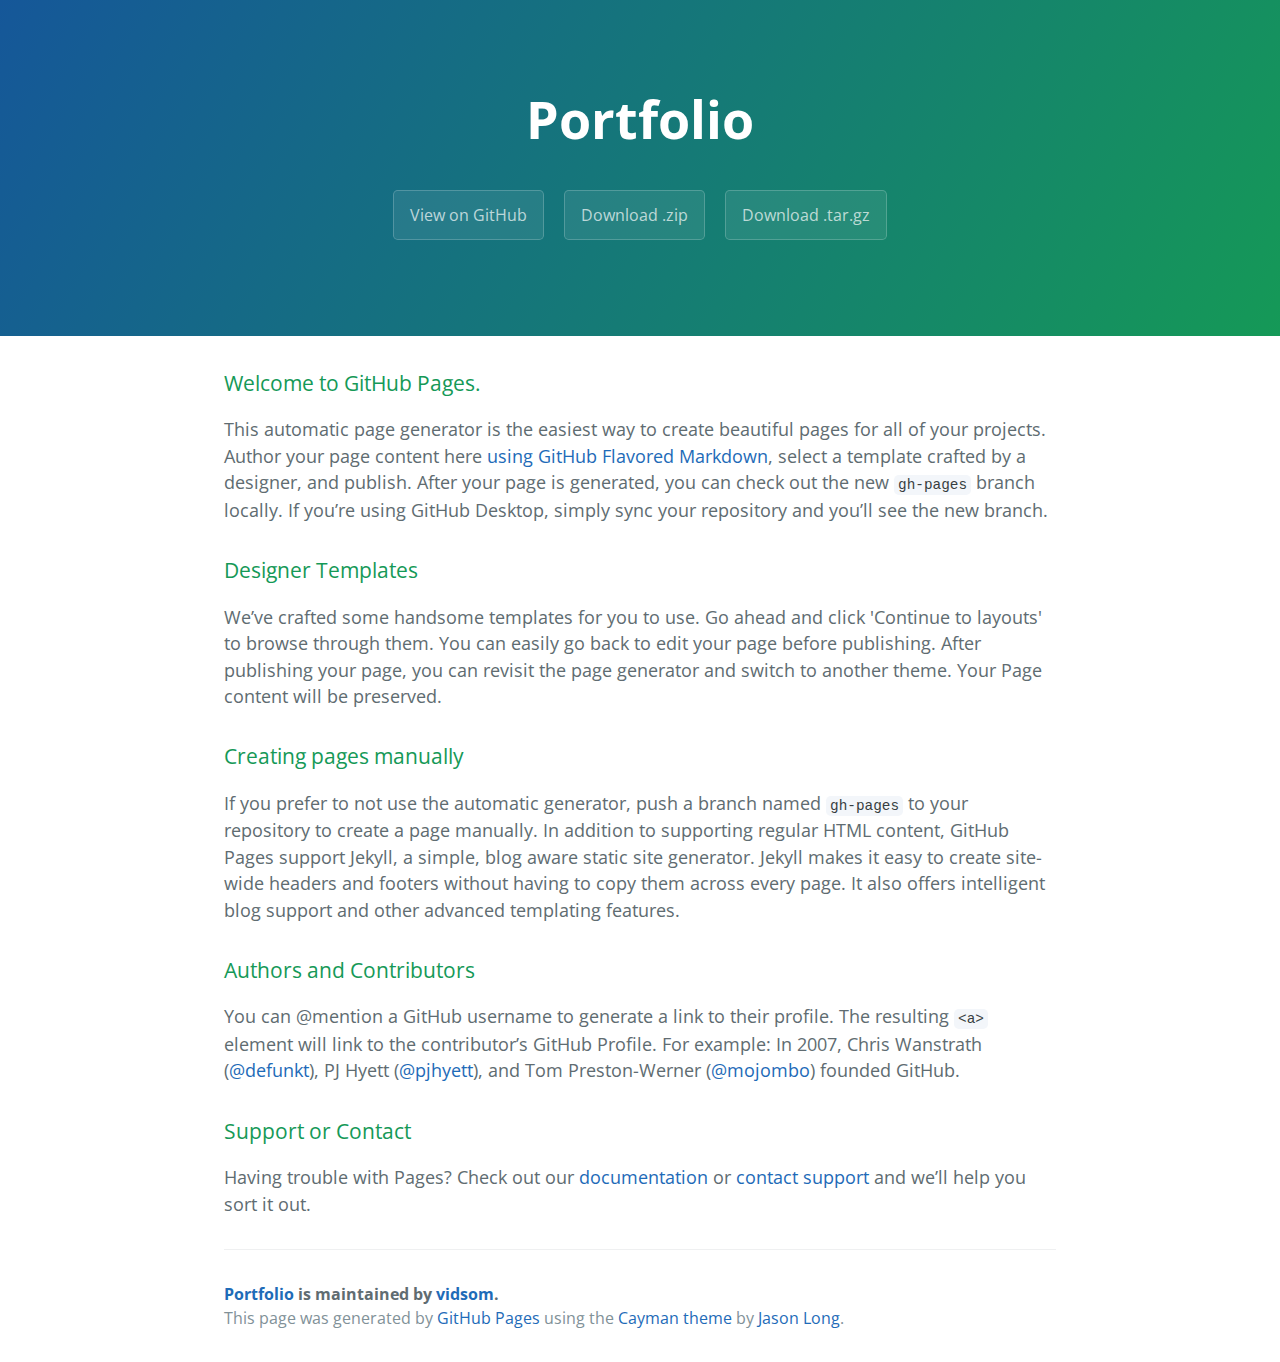
==== index.html @ 30940e9e "Create gh-pages branch via GitHub" ====
<!DOCTYPE html>
<html lang="en-us">
  <head>
    <meta charset="UTF-8">
    <title>Portfolio by vidsom</title>
    <meta name="viewport" content="width=device-width, initial-scale=1">
    <link rel="stylesheet" type="text/css" href="stylesheets/normalize.css" media="screen">
    <link href='https://fonts.googleapis.com/css?family=Open+Sans:400,700' rel='stylesheet' type='text/css'>
    <link rel="stylesheet" type="text/css" href="stylesheets/stylesheet.css" media="screen">
    <link rel="stylesheet" type="text/css" href="stylesheets/github-light.css" media="screen">
  </head>
  <body>
    <section class="page-header">
      <h1 class="project-name">Portfolio</h1>
      <h2 class="project-tagline"></h2>
      <a href="https://github.com/vidsom/portfolio" class="btn">View on GitHub</a>
      <a href="https://github.com/vidsom/portfolio/zipball/master" class="btn">Download .zip</a>
      <a href="https://github.com/vidsom/portfolio/tarball/master" class="btn">Download .tar.gz</a>
    </section>

    <section class="main-content">
      <h3>
<a id="welcome-to-github-pages" class="anchor" href="#welcome-to-github-pages" aria-hidden="true"><span aria-hidden="true" class="octicon octicon-link"></span></a>Welcome to GitHub Pages.</h3>

<p>This automatic page generator is the easiest way to create beautiful pages for all of your projects. Author your page content here <a href="https://guides.github.com/features/mastering-markdown/">using GitHub Flavored Markdown</a>, select a template crafted by a designer, and publish. After your page is generated, you can check out the new <code>gh-pages</code> branch locally. If you’re using GitHub Desktop, simply sync your repository and you’ll see the new branch.</p>

<h3>
<a id="designer-templates" class="anchor" href="#designer-templates" aria-hidden="true"><span aria-hidden="true" class="octicon octicon-link"></span></a>Designer Templates</h3>

<p>We’ve crafted some handsome templates for you to use. Go ahead and click 'Continue to layouts' to browse through them. You can easily go back to edit your page before publishing. After publishing your page, you can revisit the page generator and switch to another theme. Your Page content will be preserved.</p>

<h3>
<a id="creating-pages-manually" class="anchor" href="#creating-pages-manually" aria-hidden="true"><span aria-hidden="true" class="octicon octicon-link"></span></a>Creating pages manually</h3>

<p>If you prefer to not use the automatic generator, push a branch named <code>gh-pages</code> to your repository to create a page manually. In addition to supporting regular HTML content, GitHub Pages support Jekyll, a simple, blog aware static site generator. Jekyll makes it easy to create site-wide headers and footers without having to copy them across every page. It also offers intelligent blog support and other advanced templating features.</p>

<h3>
<a id="authors-and-contributors" class="anchor" href="#authors-and-contributors" aria-hidden="true"><span aria-hidden="true" class="octicon octicon-link"></span></a>Authors and Contributors</h3>

<p>You can @mention a GitHub username to generate a link to their profile. The resulting <code>&lt;a&gt;</code> element will link to the contributor’s GitHub Profile. For example: In 2007, Chris Wanstrath (<a href="https://github.com/defunkt" class="user-mention">@defunkt</a>), PJ Hyett (<a href="https://github.com/pjhyett" class="user-mention">@pjhyett</a>), and Tom Preston-Werner (<a href="https://github.com/mojombo" class="user-mention">@mojombo</a>) founded GitHub.</p>

<h3>
<a id="support-or-contact" class="anchor" href="#support-or-contact" aria-hidden="true"><span aria-hidden="true" class="octicon octicon-link"></span></a>Support or Contact</h3>

<p>Having trouble with Pages? Check out our <a href="https://help.github.com/pages">documentation</a> or <a href="https://github.com/contact">contact support</a> and we’ll help you sort it out.</p>

      <footer class="site-footer">
        <span class="site-footer-owner"><a href="https://github.com/vidsom/portfolio">Portfolio</a> is maintained by <a href="https://github.com/vidsom">vidsom</a>.</span>

        <span class="site-footer-credits">This page was generated by <a href="https://pages.github.com">GitHub Pages</a> using the <a href="https://github.com/jasonlong/cayman-theme">Cayman theme</a> by <a href="https://twitter.com/jasonlong">Jason Long</a>.</span>
      </footer>

    </section>

  
  </body>
</html>
---- stylesheets/stylesheet.css ----
* {
  box-sizing: border-box; }

body {
  padding: 0;
  margin: 0;
  font-family: "Open Sans", "Helvetica Neue", Helvetica, Arial, sans-serif;
  font-size: 16px;
  line-height: 1.5;
  color: #606c71; }

a {
  color: #1e6bb8;
  text-decoration: none; }
  a:hover {
    text-decoration: underline; }

.btn {
  display: inline-block;
  margin-bottom: 1rem;
  color: rgba(255, 255, 255, 0.7);
  background-color: rgba(255, 255, 255, 0.08);
  border-color: rgba(255, 255, 255, 0.2);
  border-style: solid;
  border-width: 1px;
  border-radius: 0.3rem;
  transition: color 0.2s, background-color 0.2s, border-color 0.2s; }
  .btn + .btn {
    margin-left: 1rem; }

.btn:hover {
  color: rgba(255, 255, 255, 0.8);
  text-decoration: none;
  background-color: rgba(255, 255, 255, 0.2);
  border-color: rgba(255, 255, 255, 0.3); }

@media screen and (min-width: 64em) {
  .btn {
    padding: 0.75rem 1rem; } }

@media screen and (min-width: 42em) and (max-width: 64em) {
  .btn {
    padding: 0.6rem 0.9rem;
    font-size: 0.9rem; } }

@media screen and (max-width: 42em) {
  .btn {
    display: block;
    width: 100%;
    padding: 0.75rem;
    font-size: 0.9rem; }
    .btn + .btn {
      margin-top: 1rem;
      margin-left: 0; } }

.page-header {
  color: #fff;
  text-align: center;
  background-color: #159957;
  background-image: linear-gradient(120deg, #155799, #159957); }

@media screen and (min-width: 64em) {
  .page-header {
    padding: 5rem 6rem; } }

@media screen and (min-width: 42em) and (max-width: 64em) {
  .page-header {
    padding: 3rem 4rem; } }

@media screen and (max-width: 42em) {
  .page-header {
    padding: 2rem 1rem; } }

.project-name {
  margin-top: 0;
  margin-bottom: 0.1rem; }

@media screen and (min-width: 64em) {
  .project-name {
    font-size: 3.25rem; } }

@media screen and (min-width: 42em) and (max-width: 64em) {
  .project-name {
    font-size: 2.25rem; } }

@media screen and (max-width: 42em) {
  .project-name {
    font-size: 1.75rem; } }

.project-tagline {
  margin-bottom: 2rem;
  font-weight: normal;
  opacity: 0.7; }

@media screen and (min-width: 64em) {
  .project-tagline {
    font-size: 1.25rem; } }

@media screen and (min-width: 42em) and (max-width: 64em) {
  .project-tagline {
    font-size: 1.15rem; } }

@media screen and (max-width: 42em) {
  .project-tagline {
    font-size: 1rem; } }

.main-content :first-child {
  margin-top: 0; }
.main-content img {
  max-width: 100%; }
.main-content h1, .main-content h2, .main-content h3, .main-content h4, .main-content h5, .main-content h6 {
  margin-top: 2rem;
  margin-bottom: 1rem;
  font-weight: normal;
  color: #159957; }
.main-content p {
  margin-bottom: 1em; }
.main-content code {
  padding: 2px 4px;
  font-family: Consolas, "Liberation Mono", Menlo, Courier, monospace;
  font-size: 0.9rem;
  color: #383e41;
  background-color: #f3f6fa;
  border-radius: 0.3rem; }
.main-content pre {
  padding: 0.8rem;
  margin-top: 0;
  margin-bottom: 1rem;
  font: 1rem Consolas, "Liberation Mono", Menlo, Courier, monospace;
  color: #567482;
  word-wrap: normal;
  background-color: #f3f6fa;
  border: solid 1px #dce6f0;
  border-radius: 0.3rem; }
  .main-content pre > code {
    padding: 0;
    margin: 0;
    font-size: 0.9rem;
    color: #567482;
    word-break: normal;
    white-space: pre;
    background: transparent;
    border: 0; }
.main-content .highlight {
  margin-bottom: 1rem; }
  .main-content .highlight pre {
    margin-bottom: 0;
    word-break: normal; }
.main-content .highlight pre, .main-content pre {
  padding: 0.8rem;
  overflow: auto;
  font-size: 0.9rem;
  line-height: 1.45;
  border-radius: 0.3rem; }
.main-content pre code, .main-content pre tt {
  display: inline;
  max-width: initial;
  padding: 0;
  margin: 0;
  overflow: initial;
  line-height: inherit;
  word-wrap: normal;
  background-color: transparent;
  border: 0; }
  .main-content pre code:before, .main-content pre code:after, .main-content pre tt:before, .main-content pre tt:after {
    content: normal; }
.main-content ul, .main-content ol {
  margin-top: 0; }
.main-content blockquote {
  padding: 0 1rem;
  margin-left: 0;
  color: #819198;
  border-left: 0.3rem solid #dce6f0; }
  .main-content blockquote > :first-child {
    margin-top: 0; }
  .main-content blockquote > :last-child {
    margin-bottom: 0; }
.main-content table {
  display: block;
  width: 100%;
  overflow: auto;
  word-break: normal;
  word-break: keep-all; }
  .main-content table th {
    font-weight: bold; }
  .main-content table th, .main-content table td {
    padding: 0.5rem 1rem;
    border: 1px solid #e9ebec; }
.main-content dl {
  padding: 0; }
  .main-content dl dt {
    padding: 0;
    margin-top: 1rem;
    font-size: 1rem;
    font-weight: bold; }
  .main-content dl dd {
    padding: 0;
    margin-bottom: 1rem; }
.main-content hr {
  height: 2px;
  padding: 0;
  margin: 1rem 0;
  background-color: #eff0f1;
  border: 0; }

@media screen and (min-width: 64em) {
  .main-content {
    max-width: 64rem;
    padding: 2rem 6rem;
    margin: 0 auto;
    font-size: 1.1rem; } }

@media screen and (min-width: 42em) and (max-width: 64em) {
  .main-content {
    padding: 2rem 4rem;
    font-size: 1.1rem; } }

@media screen and (max-width: 42em) {
  .main-content {
    padding: 2rem 1rem;
    font-size: 1rem; } }

.site-footer {
  padding-top: 2rem;
  margin-top: 2rem;
  border-top: solid 1px #eff0f1; }

.site-footer-owner {
  display: block;
  font-weight: bold; }

.site-footer-credits {
  color: #819198; }

@media screen and (min-width: 64em) {
  .site-footer {
    font-size: 1rem; } }

@media screen and (min-width: 42em) and (max-width: 64em) {
  .site-footer {
    font-size: 1rem; } }

@media screen and (max-width: 42em) {
  .site-footer {
    font-size: 0.9rem; } }
---- stylesheets/github-light.css ----
/*
The MIT License (MIT)

Copyright (c) 2016 GitHub, Inc.

Permission is hereby granted, free of charge, to any person obtaining a copy
of this software and associated documentation files (the "Software"), to deal
in the Software without restriction, including without limitation the rights
to use, copy, modify, merge, publish, distribute, sublicense, and/or sell
copies of the Software, and to permit persons to whom the Software is
furnished to do so, subject to the following conditions:

The above copyright notice and this permission notice shall be included in all
copies or substantial portions of the Software.

THE SOFTWARE IS PROVIDED "AS IS", WITHOUT WARRANTY OF ANY KIND, EXPRESS OR
IMPLIED, INCLUDING BUT NOT LIMITED TO THE WARRANTIES OF MERCHANTABILITY,
FITNESS FOR A PARTICULAR PURPOSE AND NONINFRINGEMENT. IN NO EVENT SHALL THE
AUTHORS OR COPYRIGHT HOLDERS BE LIABLE FOR ANY CLAIM, DAMAGES OR OTHER
LIABILITY, WHETHER IN AN ACTION OF CONTRACT, TORT OR OTHERWISE, ARISING FROM,
OUT OF OR IN CONNECTION WITH THE SOFTWARE OR THE USE OR OTHER DEALINGS IN THE
SOFTWARE.

*/

.pl-c /* comment */ {
  color: #969896;
}

.pl-c1 /* constant, variable.other.constant, support, meta.property-name, support.constant, support.variable, meta.module-reference, markup.raw, meta.diff.header */,
.pl-s .pl-v /* string variable */ {
  color: #0086b3;
}

.pl-e /* entity */,
.pl-en /* entity.name */ {
  color: #795da3;
}

.pl-smi /* variable.parameter.function, storage.modifier.package, storage.modifier.import, storage.type.java, variable.other */,
.pl-s .pl-s1 /* string source */ {
  color: #333;
}

.pl-ent /* entity.name.tag */ {
  color: #63a35c;
}

.pl-k /* keyword, storage, storage.type */ {
  color: #a71d5d;
}

.pl-s /* string */,
.pl-pds /* punctuation.definition.string, string.regexp.character-class */,
.pl-s .pl-pse .pl-s1 /* string punctuation.section.embedded source */,
.pl-sr /* string.regexp */,
.pl-sr .pl-cce /* string.regexp constant.character.escape */,
.pl-sr .pl-sre /* string.regexp source.ruby.embedded */,
.pl-sr .pl-sra /* string.regexp string.regexp.arbitrary-repitition */ {
  color: #183691;
}

.pl-v /* variable */ {
  color: #ed6a43;
}

.pl-id /* invalid.deprecated */ {
  color: #b52a1d;
}

.pl-ii /* invalid.illegal */ {
  color: #f8f8f8;
  background-color: #b52a1d;
}

.pl-sr .pl-cce /* string.regexp constant.character.escape */ {
  font-weight: bold;
  color: #63a35c;
}

.pl-ml /* markup.list */ {
  color: #693a17;
}

.pl-mh /* markup.heading */,
.pl-mh .pl-en /* markup.heading entity.name */,
.pl-ms /* meta.separator */ {
  font-weight: bold;
  color: #1d3e81;
}

.pl-mq /* markup.quote */ {
  color: #008080;
}

.pl-mi /* markup.italic */ {
  font-style: italic;
  color: #333;
}

.pl-mb /* markup.bold */ {
  font-weight: bold;
  color: #333;
}

.pl-md /* markup.deleted, meta.diff.header.from-file */ {
  color: #bd2c00;
  background-color: #ffecec;
}

.pl-mi1 /* markup.inserted, meta.diff.header.to-file */ {
  color: #55a532;
  background-color: #eaffea;
}

.pl-mdr /* meta.diff.range */ {
  font-weight: bold;
  color: #795da3;
}

.pl-mo /* meta.output */ {
  color: #1d3e81;
}
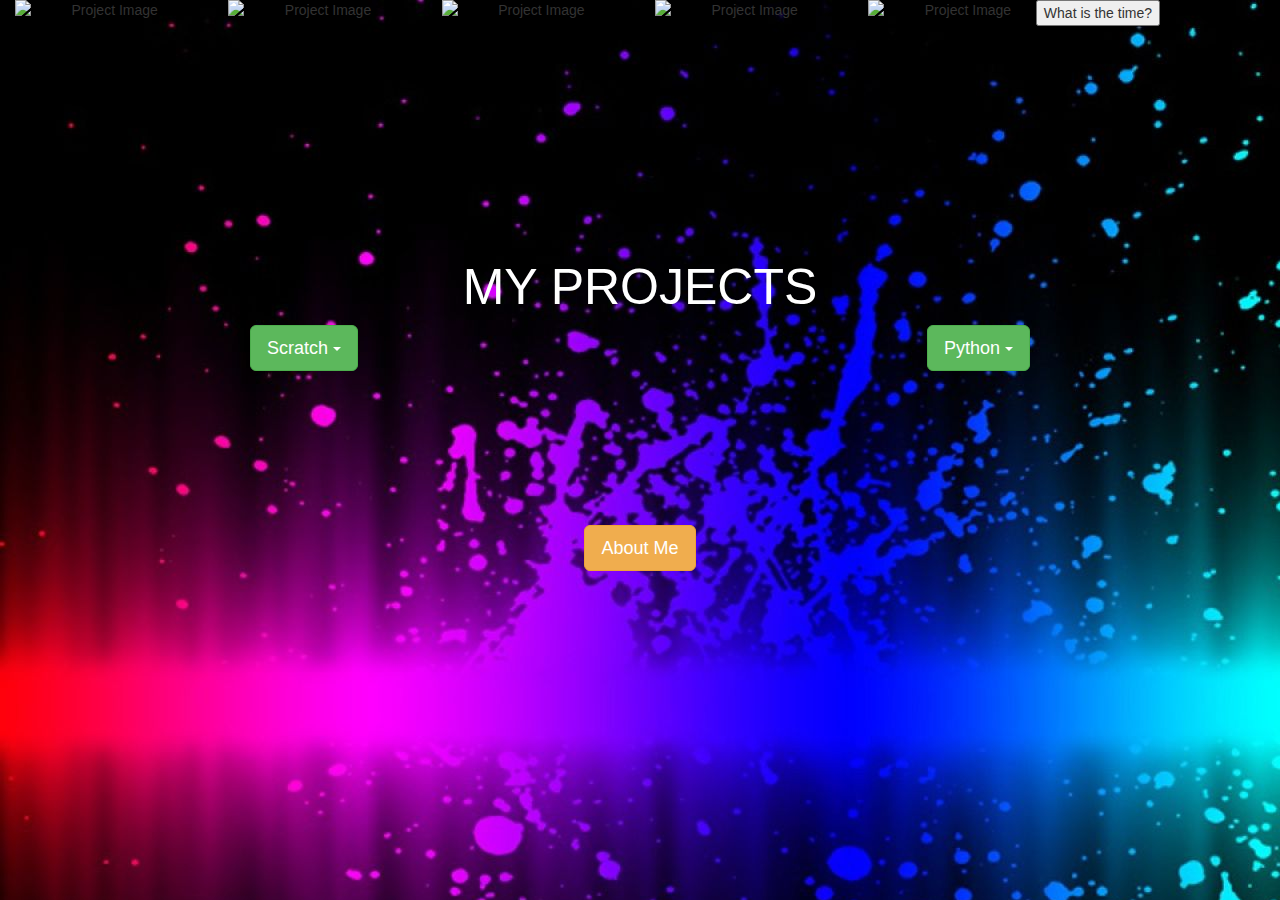
==== commit 81bce338: "Add files via upload" ====
--- a/index.html
+++ b/index.html
@@ -1,57 +1,109 @@
-<!DOCTYPE html>
-<html lang="en-us">
-  <head>
-    <meta charset="UTF-8">
-    <title>Portfolio by vidsom</title>
-    <meta name="viewport" content="width=device-width, initial-scale=1">
-    <link rel="stylesheet" type="text/css" href="stylesheets/normalize.css" media="screen">
-    <link href='https://fonts.googleapis.com/css?family=Open+Sans:400,700' rel='stylesheet' type='text/css'>
-    <link rel="stylesheet" type="text/css" href="stylesheets/stylesheet.css" media="screen">
-    <link rel="stylesheet" type="text/css" href="stylesheets/github-light.css" media="screen">
-  </head>
-  <body>
-    <section class="page-header">
-      <h1 class="project-name">Portfolio</h1>
-      <h2 class="project-tagline"></h2>
-      <a href="https://github.com/vidsom/portfolio" class="btn">View on GitHub</a>
-      <a href="https://github.com/vidsom/portfolio/zipball/master" class="btn">Download .zip</a>
-      <a href="https://github.com/vidsom/portfolio/tarball/master" class="btn">Download .tar.gz</a>
-    </section>
-
-    <section class="main-content">
-      <h3>
-<a id="welcome-to-github-pages" class="anchor" href="#welcome-to-github-pages" aria-hidden="true"><span aria-hidden="true" class="octicon octicon-link"></span></a>Welcome to GitHub Pages.</h3>
-
-<p>This automatic page generator is the easiest way to create beautiful pages for all of your projects. Author your page content here <a href="https://guides.github.com/features/mastering-markdown/">using GitHub Flavored Markdown</a>, select a template crafted by a designer, and publish. After your page is generated, you can check out the new <code>gh-pages</code> branch locally. If you’re using GitHub Desktop, simply sync your repository and you’ll see the new branch.</p>
-
-<h3>
-<a id="designer-templates" class="anchor" href="#designer-templates" aria-hidden="true"><span aria-hidden="true" class="octicon octicon-link"></span></a>Designer Templates</h3>
-
-<p>We’ve crafted some handsome templates for you to use. Go ahead and click 'Continue to layouts' to browse through them. You can easily go back to edit your page before publishing. After publishing your page, you can revisit the page generator and switch to another theme. Your Page content will be preserved.</p>
-
-<h3>
-<a id="creating-pages-manually" class="anchor" href="#creating-pages-manually" aria-hidden="true"><span aria-hidden="true" class="octicon octicon-link"></span></a>Creating pages manually</h3>
-
-<p>If you prefer to not use the automatic generator, push a branch named <code>gh-pages</code> to your repository to create a page manually. In addition to supporting regular HTML content, GitHub Pages support Jekyll, a simple, blog aware static site generator. Jekyll makes it easy to create site-wide headers and footers without having to copy them across every page. It also offers intelligent blog support and other advanced templating features.</p>
-
-<h3>
-<a id="authors-and-contributors" class="anchor" href="#authors-and-contributors" aria-hidden="true"><span aria-hidden="true" class="octicon octicon-link"></span></a>Authors and Contributors</h3>
-
-<p>You can @mention a GitHub username to generate a link to their profile. The resulting <code>&lt;a&gt;</code> element will link to the contributor’s GitHub Profile. For example: In 2007, Chris Wanstrath (<a href="https://github.com/defunkt" class="user-mention">@defunkt</a>), PJ Hyett (<a href="https://github.com/pjhyett" class="user-mention">@pjhyett</a>), and Tom Preston-Werner (<a href="https://github.com/mojombo" class="user-mention">@mojombo</a>) founded GitHub.</p>
-
-<h3>
-<a id="support-or-contact" class="anchor" href="#support-or-contact" aria-hidden="true"><span aria-hidden="true" class="octicon octicon-link"></span></a>Support or Contact</h3>
-
-<p>Having trouble with Pages? Check out our <a href="https://help.github.com/pages">documentation</a> or <a href="https://github.com/contact">contact support</a> and we’ll help you sort it out.</p>
-
-      <footer class="site-footer">
-        <span class="site-footer-owner"><a href="https://github.com/vidsom/portfolio">Portfolio</a> is maintained by <a href="https://github.com/vidsom">vidsom</a>.</span>
-
-        <span class="site-footer-credits">This page was generated by <a href="https://pages.github.com">GitHub Pages</a> using the <a href="https://github.com/jasonlong/cayman-theme">Cayman theme</a> by <a href="https://twitter.com/jasonlong">Jason Long</a>.</span>
-      </footer>
-
-    </section>
-
-  
-  </body>
-</html>
+<!DOCTYPE html>
+<html>
+<head> 
+  <meta charset="utf-8">
+  <meta name="viewport" content="width=device-width, initial-scale=1">
+  <link rel="stylesheet" href="https://maxcdn.bootstrapcdn.com/bootstrap/3.3.6/css/bootstrap.min.css">
+  <script src="https://ajax.googleapis.com/ajax/libs/jquery/1.12.4/jquery.min.js"></script>
+  <script src="https://maxcdn.bootstrapcdn.com/bootstrap/3.3.6/js/bootstrap.min.js"></script>
+
+<link rel="stylesheet" href="style.css">
+<script src="myScript.js"></script>
+
+<title> Vidushi Somani </title>
+</head>
+<body>
+   
+<div class="col-lg-2 col-md-3 col-sm-5 col-xs-11">
+    <div class="hovereffect">
+        <img class="img-responsive" src="https://i.imgur.com/CTaa7wf.png" alt="Project Image" style="width:210px;height:160px">
+        <div class="overlay">
+           <h2>Bouncing Ball</h2>
+           <a class="info" href="https://i.imgur.com/CTaa7wf.png">full image here</a>
+        </div>
+    </div>
+</div>
+<div class="col-lg-2 col-md-3 col-sm-5 col-xs-11">
+    <div class="hovereffect">
+        <img class="img-responsive" src="https://i.imgur.com/gBVnQix.png" alt="Project Image" style="width:210px;height:160px">
+        <div class="overlay">
+           <h2>City Scroller</h2>
+           <a class="info" href="https://i.imgur.com/gBVnQix.png">full image here</a>
+        </div>
+    </div>
+</div>
+<div class="col-lg-2 col-md-3 col-sm-5 col-xs-11">
+    <div class="hovereffect">
+        <img class="img-responsive" src="https://i.imgur.com/V1m3SA0.png" alt="Project Image" style="width:210px;height:160px">
+        <div class="overlay">
+           <h2>Paddle Ball</h2>
+           <a class="info" href="https://i.imgur.com/V1m3SA0.png">full image here</a>
+        </div>
+    </div>
+</div>
+<div class="col-lg-2 col-md-3 col-sm-5 col-xs-11">
+    <div class="hovereffect">
+        <img class="img-responsive" src="https://i.imgur.com/jeOn1gE.png" alt="Project Image" style="width:210px;height:160px">
+        <div class="overlay">
+           <h2>Pig Dice Game</h2>
+           <a class="info" href="https://i.imgur.com/jeOn1gE.png">full image here</a>
+        </div>
+    </div>
+</div>
+<div class="col-lg-2 col-md-3 col-sm-5 col-xs-11">
+    <div class="hovereffect">
+        <img class="img-responsive" src="https://i.imgur.com/cQSmVBx.png" alt="Project Image" style="width:210px;height:160px">
+        <div class="overlay">
+           <h2>Jukebox</h2>
+           <a class="info" href="https://i.imgur.com/cQSmVBx.png">full image here</a>
+        </div>
+    </div>
+</div>
+
+
+<button onclick="getElementById('date_time').innerHTML=Date()" class="right_align_also">What is the time?</button>
+<br><br/><br><br/><br><br/><br><br/><p id="date_time" class="white_text cool_font right_align_also_too smaller_text"></p>
+
+
+<br><br/><br><br/><h1 class="white_text large_text cool_font center_align"> MY PROJECTS </h1>
+
+<div class="dropdown left_align btn-group btn-group-lg">
+  <button class="btn btn-success dropdown-toggle btn-1g" type="button" id="dropdownMenu1" data-toggle="dropdown" aria-haspopup="true" aria-expanded="true">
+    Scratch
+    <span class="caret"></span>
+  </button>
+  <ul class="dropdown-menu" aria-labelledby="dropdownMenu1">
+    <li><a href="Jukebox.sb" download="Jukebox.sb">Jukebox</a></li>
+    <li><a href="PigDiceGame.sb" download="PigDiceGame.sb">Pig Dice Game</a></li>
+    <li><a href="PaddleBall.sb" download="PaddleBall.sb">Paddle Ball</a></li>
+    <li><a href="cat_drawing_vs.sb" download="cat_drawing_vs.sb">Drawing Cat</a></li>
+    <li role="separator" class="divider"></li>
+    <li><a href="my_thoughts.html">My thoughts</a></li>
+  </ul>
+</div>
+
+<div class="dropdown right_align btn-group btn-group-lg">
+  <button class="btn btn-success dropdown-toggle" type="button" id="dropdownMenu1" data-toggle="dropdown" aria-haspopup="true" aria-expanded="true">
+    Python
+    <span class="caret"></span>
+  </button>
+  <ul class="dropdown-menu" aria-labelledby="dropdownMenu1">
+    <li><a href="Bouncing_Ball_Class_Solution.py" download="Bouncing_Ball_Class_Solution.py">Bouncing Ball Game</a></li>
+    <li><a href="city_scroller_finished.py" download="city_scroller_finished.py">City Scroller</a></li>
+    <li><a href="python_shapes_starter.py" download="python_shapes_starter.py">Drawing a Scene</a></li>
+    <li><a href="mad_libs.py" download="mad_libs.py">Mad Libs</a></li>
+    <li><a href="random_haiku_generator.py" download="random_haiku_generator.py">Random Haiku Generator</a></li>
+    <li><a href="random_food_generator.py" download="random_food_generator.py">Random Food Generator</a></li>
+    <li role="separator" class="divider"></li>
+    <li><a href="my_thoughts.html">My thoughts</a></li>
+  </ul>
+</div>
+
+
+<br><br/><br><br/><br><br/><br><br/><br><br/>
+<button onclick="showaboutme()" type="button" class="btn btn-warning btn-lg center-block">About Me</button>
+<br><br/><p id="hiddenaboutme" hidden=true class="hidden-button center_align white_text small_text oblique_font cool_font">Hi. My name is Vidushi. I love coding especially at Girls Who Code. <br><br/> I also like dance, theatre, and playing basketball. <br><br/> I also love cake frosting, cupcakes, and anything with the word 'cake' in it. <br><br/>For more info about me <a href="about_me.html">click here</a></p>
+
+
+</body>
+</html>--- a/style.css
+++ b/style.css
@@ -0,0 +1,190 @@
+
+body {
+    background-image: url("cool_background.jpg");
+}
+
+.center_align {
+	text-align: center;
+}
+
+.left_align {
+	left:250px;
+	position: absolute;
+}
+
+.right_align {
+	right:250px;
+	position: absolute;
+}
+
+.right_align_also {
+	right:120px;
+	position: absolute;
+}
+
+.right_align_also_too {
+	right:0px;
+	position: absolute;
+}
+
+
+.white_text {
+	color: white;
+}
+
+.large_text {
+	font-size: 50px;
+}
+
+.larger_text {
+	font-size: 70px;
+}
+
+.small_text {
+	font-size: 25px;
+}
+
+.smaller_text {
+	font-size: 13px
+}
+
+.center_align {
+	text-align: center;
+}
+
+.oblique_font {
+	font-style: oblique;
+}
+
+.cool_font {
+	font-family: "Comic Sans MS", cursive, sans-serif;
+}
+
+.purple_text {
+	color: #db4dff;
+}
+
+.green_text {
+	color: #4dff4d;
+}
+
+.show {display:block;}
+
+.navbar-default .navbar-nav .open .dropdown-menu>li>a, .navbar-default .navbar-nav .open .dropdown-menu {
+    background-color: #3385ff;
+    color:#ffffff;
+  }
+
+.hovereffect {
+width:100%;
+height:100%;
+float:left;
+overflow:hidden;
+position:relative;
+text-align:center;
+cursor:default;
+}
+
+.hovereffect .overlay {
+width:100%;
+height:100%;
+position:absolute;
+overflow:hidden;
+top:0;
+left:0;
+opacity:0;
+background-color:rgba(0,0,0,0.5);
+-webkit-transition:all .4s ease-in-out;
+transition:all .4s ease-in-out
+}
+
+.hovereffect img {
+display:block;
+position:relative;
+-webkit-transition:all .4s linear;
+transition:all .4s linear;
+}
+
+.hovereffect h2 {
+text-transform:uppercase;
+color:#fff;
+text-align:center;
+position:relative;
+font-size:17px;
+background:rgba(0,0,0,0.6);
+-webkit-transform:translatey(-100px);
+-ms-transform:translatey(-100px);
+transform:translatey(-100px);
+-webkit-transition:all .2s ease-in-out;
+transition:all .2s ease-in-out;
+padding:10px;
+}
+
+.hovereffect a.info {
+text-decoration:none;
+display:inline-block;
+text-transform:uppercase;
+color:#fff;
+border:1px solid #fff;
+background-color:transparent;
+opacity:0;
+filter:alpha(opacity=0);
+-webkit-transition:all .2s ease-in-out;
+transition:all .2s ease-in-out;
+margin:50px 0 0;
+padding:7px 14px;
+}
+
+.hovereffect a.info:hover {
+box-shadow:0 0 5px #fff;
+}
+
+.hovereffect:hover img {
+-ms-transform:scale(1.2);
+-webkit-transform:scale(1.2);
+transform:scale(1.2);
+}
+
+.hovereffect:hover .overlay {
+opacity:1;
+filter:alpha(opacity=100);
+}
+
+.hovereffect:hover h2,.hovereffect:hover a.info {
+opacity:1;
+filter:alpha(opacity=100);
+-ms-transform:translatey(0);
+-webkit-transform:translatey(0);
+transform:translatey(0);
+}
+
+.hovereffect:hover a.info {
+-webkit-transition-delay:.2s;
+transition-delay:.2s;
+}
+
+ul {
+    list-style-type: none;
+    margin: 0;
+    padding: 0;
+    width: 200px;
+    background-color: #f1f1f1;
+}
+
+li a {
+    display: block;
+    color: #000;
+    padding: 8px 16px;
+    text-decoration: none;
+}
+
+li a.active {
+    background-color: #4CAF50;
+    color: white;
+}
+
+li a:hover:not(.active) {
+    background-color: #555;
+    color: white;
+}
+
